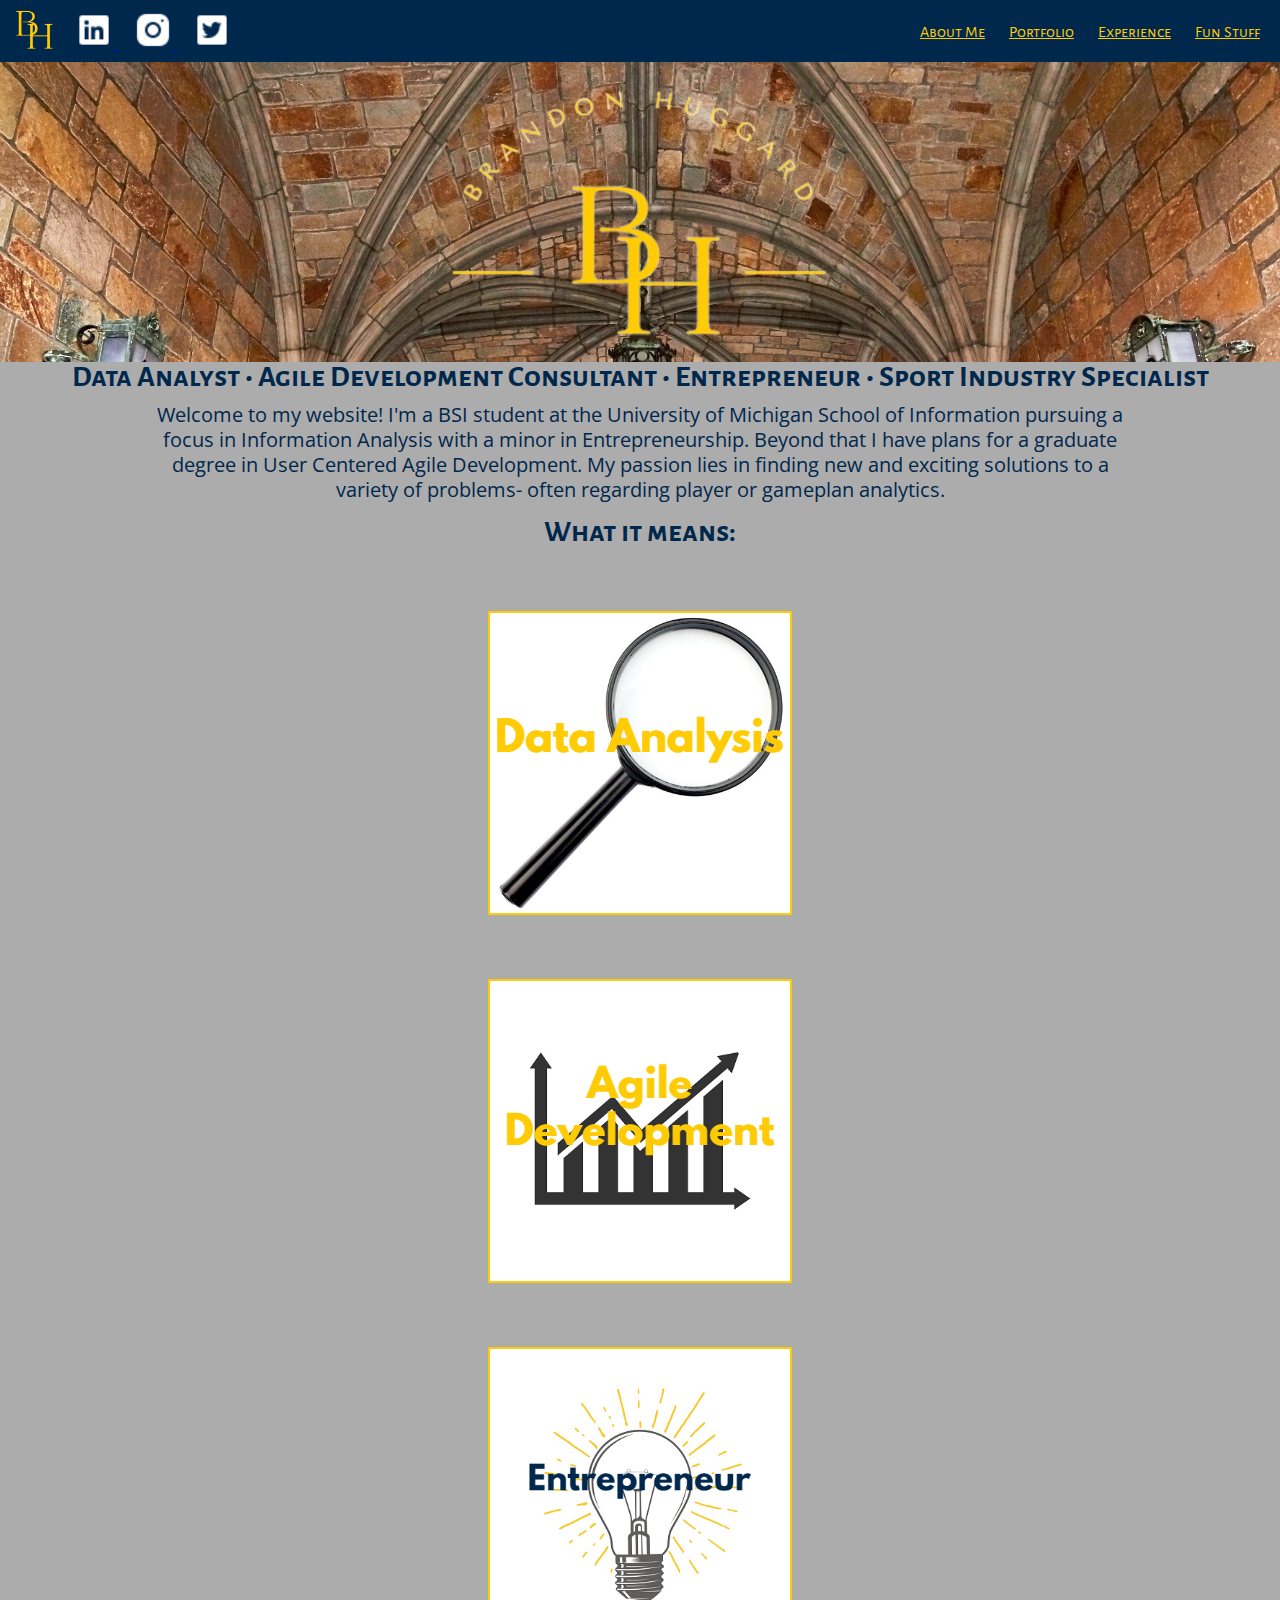
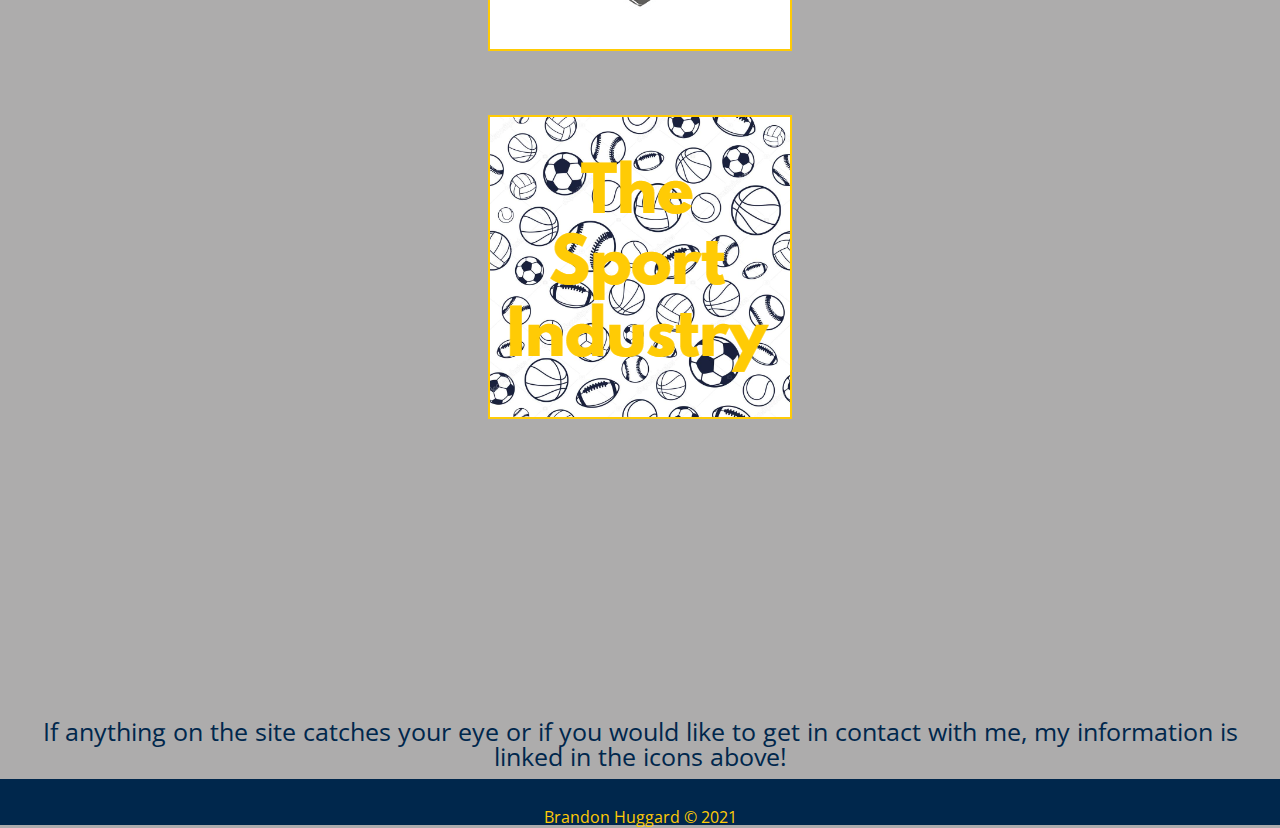
==== index.html @ 87b80b77 "Add files via upload" ====
<!DOCTYPE html>
<html lang="en">
  <head>
    <meta charset="utf-8">
    <meta name="viewport" content="width=device-width, initial-scale=1.0">
    <link rel="stylesheet" type="text/css" href="css/html5reset.css">
    <link rel="stylesheet" type="text/css" href="css/style.css">
    <link rel="preconnect" href="https://fonts.googleapis.com">
    <link rel="preconnect" href="https://fonts.gstatic.com" crossorigin>
    <link href="https://fonts.googleapis.com/css2?family=Alegreya+Sans+SC:wght@100&display=swap" rel="stylesheet">
    <link href="https://fonts.googleapis.com/css2?family=Alegreya+Sans+SC:wght@100&family=Open+Sans:wght@300&display=swap" rel="stylesheet">
    <title>Home Page</title>
  </head>
  <body>
    <!-- add skip to main content here when I can -->
  <nav>
    <div class= 'babylogo'>
      <img src="imgs/smallLOGO.png" alt= 'logo'> 
      <a href="https://www.linkedin.com/in/brandon-huggard-5957a0192/">
      <img src="imgs/linkedin.png" alt= 'linked-logo'>
      </a>
      <a href= "https://www.instagram.com/b_hugs/">
      <img src="imgs/instagram.png" alt= 'insta-logo'>
      </a>
      <a href= "https://twitter.com/BCHugs_">
      <img src="imgs/twitter.png" alt= 'twitter-logo'>
      </a>
    </div>
    <ul>
      <li><a href=index.html>About Me</a></li>
      <li><a href=portfolio.html>Portfolio</a></li>
      <li><a href=experience.html>Experience</a></li>
      <li><a href=funstuff.html>Fun Stuff</a></li>
    </ul>
  </nav>
  <header>
  <h1> <img src= "imgs/bigyellow.png" alt= 'big yellow'></h1>
  <h2 class="accs"> Data Analyst • Agile Development Consultant • Entrepreneur • Sport Industry Specialist</h2>
  </header>

  <main class= 'holder-index'>
  <p class= "first">
    Welcome to my website! 
    I'm a BSI student at the University of Michigan School of Information 
    pursuing a focus in Information Analysis with a minor in Entrepreneurship. Beyond that I have plans for a graduate degree in 
    User Centered Agile Development. 
    My passion lies in finding new and exciting solutions to a variety of problems- 
    often regarding player or gameplan analytics.
  </p>

  <h2 class= 'pre4'> What it means: </h2>
  <div class= xplane>
  <div class="indycards">
    <div class="flip-card">
      <div class="flip-card-inner">
        <div class="flip-card-front">
          <img src="imgs/ANALYSISFINAL.png" alt="datapic">
        </div>
        <div class="flip-card-back">
          <h1>Data Analysis</h1>
          <p>Finding better solutions for the future from the past.</p>
          <p>Using coding languages like Python and R to make sense of large data sets, I aim to fix problems many have thought unsolvable or
            optimize processes left untouched for long periods of time.
          </p>
        </div>
      </div>
    </div>
    <div class="flip-card">
      <div class="flip-card-inner">
        <div class="flip-card-front">
          <img src="imgs/GRAPHFINAL.png" alt="agile pic">
        </div>
        <div class="flip-card-back">
          <h1>Agile Development</h1>
          <p>Fast tracked deliverables with visible improvement.</p>
          <p>Traditional consulting methods simply aren't cost effective for many firms because of long turaround times. Agile development actively implements the optimization
            processes by repeatedly trying new ways to fix issues and documenting what works and what doesn't. By allowing firms to get real time updates on how
            their business is improving; the final product is often better and the stress of meeting deadlines is removed.
          </p>
        </div>
      </div>
    </div>
    <div class="flip-card">
      <div class="flip-card-inner">
        <div class="flip-card-front">
          <img src="imgs/CROPBULB.png" alt="light pic">
        </div>
        <div class="flip-card-back">
          <h1>Entrepreneurship</h1>
          <p>Creating without restrictions.</p>
          <p>Finding an issue and creating a new way to solve it. It's as simple as that; selling or creating a business off a solution is common but not necessary.
            In essence the world is full of entrepreneurs, those with any sort of drive to improve their own lives practice it daily.
          </p>
        </div>
      </div>
    </div>
    <div class="flip-card">
      <div class="flip-card-inner">
        <div class="flip-card-front">
          <img src="imgs/FINALSPORT.png" alt="sports pic">
        </div>
        <div class="flip-card-back">
          <h1>The Sport Industry</h1>
          <p>End to end action.</p>
          <p>A fast paced environment with new projects and constantly shifting deadlines, getting a read on the pulse of any company or organiation in the space is difficult.
            Having a talent for succeeding in a space like this can bulletproof you for just about anything in a professional environment.
          </p>
        </div>
      </div>
    </div>
  </div>
</div>

  <p class= second>
    If anything on the site catches your eye or if you would like to get in contact with me, my information is linked in the icons above!
  </p>

  </main>
  <footer>
		<p>Brandon Huggard &copy; 2021</p>
	</footer>

  </body>
  </html>
---- css/style.css ----
body{
  background-color: rgb(173, 172, 172);
  font-family: 'Open Sans', sans-serif;

}
/* PORTFOLIO SPECIFIC STYLING */

.projects ul{
  list-style-type: none;
  text-align: center;
  margin: auto;
}
.business ul{
  list-style-type: none;
  text-align: center;
  margin: auto;
}
.holder-portfolio{
  display: grid;
  grid-template-columns: 1fr 7fr 1fr;
  grid-template-rows: 1fr 5fr 1fr 5fr 1fr; 
}

.preprobus{
  margin-top: 3%;
  text-align: center;
  grid-column: 2/3;
  grid-row: 1/2;
  color: #00274C;
  font-size: 30px;
  line-height: 1.2;
}

.holder-portfolio .projects{
  color: #00274C;
  font-size: 20px;
  grid-column: 2/3;
  grid-row: 2/3;
  line-height: 2;
}

.holder-portfolio .business{
  color: #00274C;
  font-size: 20px;
  grid-column: 2/3;
  grid-row: 4/5;
  line-height: 2;
}

.holder-portfolio .projects .protitle{
  font-size: 30px;
  grid-row: 1/2;
}

.holder-portfolio .business .bustitle{
  font-size: 30px;
  grid-row: 3/4;
}

/* ABOUT ME SPECIFIC STYLING */
.accs{
  text-align: center;
  margin: auto;
}

.xplane .indycards .flip-card{
  align-self: center;
  justify-self: center;
  align-content: center;
  justify-content: center;
  align-items: center;
  justify-items: center;
  margin: auto;
  margin-top: 5%;
  margin-bottom: 5%;
}

a:visited{
  text-decoration: none;
}

.first{
  margin: 10px;
  color:#00274C;
  text-align:center;
  font-size: 20px;
  line-height: 1.25;
  margin-left: 12%;
  margin-right: 12%;
}

.second{
  margin: 10px;
  margin-top: 300px;
  color: #00274C;
  text-align: center;
  font-size: 25px;

}


header h1{
  display: flex;
  flex-direction: row;
  justify-content: center;
  background-attachment: fixed; /* Parallax effect */
  background-position: center; /* Parallax effect */
  background-size: cover;
  height: 300px; /* Parallax effect */
  background-image: url(../imgs/try.jpg);
  background-repeat: no-repeat;
}

header h1 .projectstitle{
  color:#FFCB05;
  margin: auto;
  font-family: 'Alegreya Sans SC', sans-serif;
  font-size: 60px;
  text-align: center;
}
header h2{
  font-family: 'Alegreya Sans SC', sans-serif;
  display: flex;
  flex-wrap: nowrap;
  flex-direction: row;
  justify-content: center;
  justify-self: center;
  justify-items: center;
  align-content: center;
  align-self: center;
  align-items: center;
  text-align: center;
  font-size: 30px;
  margin-top: 10px;
  margin-bottom: 20px;
  color:#00274C;
}

body .pre4{
  font-family: 'Alegreya Sans SC', sans-serif;
  font-size: 30px;
  color: #00274C;
  text-align: center;
  margin-top: 15px;
}

nav li{
  display: inline;
  padding-right: 20px;
}

nav ul li a{
  color: #FFCB05;
  font-family: 'Alegreya Sans SC', sans-serif;

}

nav{
  display: flex;
  flex-direction: row;
  flex-wrap: nowrap;
  width: 100%;
  background-color: #00274C;
  padding: 10px 0;
  color: #FFCB05;
  justify-content: space-between;
  align-items: center;
  position: -webkit-sticky;
  position: sticky;
  top: 0;
  z-index: 900;
}

nav div.babylogo img{
  height: 40px;
  width: 40px;
  margin-left: 15px;
  align-self: flex-end;
  justify-self: flex-end;
}

main .holder-index{
  display: grid;
  grid-template-columns: 1;
  grid-template-rows: 8;
}

body h2.ncw{
  text-align:center;
  margin: auto;
  margin-top: 5%;
  color: #00274C;
  font-family: 'Alegreya Sans SC', sans-serif;
  font-size: 40px;
}

body h2.funcontent{
  text-align:center;
  margin-top: 4%;
  margin: auto;
  color: #00274C;
  font-family: 'Alegreya Sans SC', sans-serif;
  font-size: 40px;
}

header h1 .coursestitle{
  color:#FFCB05;
  margin: auto;
  font-family: 'Alegreya Sans SC', sans-serif;
  font-size: 60px;
  text-align: center;
}

body dl .classimg .flip-card{
  align-self: center;
  justify-self: center;
  align-content: center;
  justify-content: center;
  align-items: center;
  justify-items: center;
  margin: auto;
  margin-top: 5%;
  margin-bottom: 5%;
}

/* The flip card container*/
.flip-card {
    background-color: transparent;
    width: 300px;
    height: 300px;
    perspective: 1000px; /* Remove this if you don't want the 3D effect */
    z-index: -1;
    display: flex;
    margin: 15px;
    border: solid #FFCB05 2px;
    background-color: #FFCB05;
  }

  #resume{
    display: block;
    height: 300px;
    width: 300px;
    margin-top: 5%;
    margin-left: auto;
    margin-right: auto;
    margin-bottom: 15%;
  }
  #resume:active {
    position:relative;
    margin: auto;
    width:35%;
    height:45%;
    display:block;
    z-index:999;
}
  
body .intro{
  font-family: 'Open Sans', sans-serif;
  font-size: 30px;
  color: #00274C;
  text-align: center;
  margin-top: 15px;
}

.container{
  display: flex;
  flex-direction: row;
  align-content: center;
  align-self: center;
  align-items: center;
  justify-content: center;
  justify-self: center;
  justify-items: center;
}
.container .gallery {
}
.container .gallery img{
  border:3px solid #FFCB05;
  margin: 1%;
  height: 200px;
  width: 200px;
  object-fit: cover;
}

.container .gallery img:active{
  object-fit: cover;
  position:relative;
  margin: auto;
  width:600px;
  height:600px;
  display:block;
  z-index:999;
}
header h1 .funtitle{
  color:#FFCB05;
  margin: auto;
  font-family: 'Alegreya Sans SC', sans-serif;
  font-size: 60px;
  text-align: center;
}
  /* This container is needed to position the front and back side */
  .flip-card-inner {
    position: relative;
    width: 100%;
    height: 100%;
    text-align: center;
    transition: transform 0.8s;
    transform-style: preserve-3d;
    z-index: -1;
  }
  
  /* Do a horizontal flip when you move the mouse over the flip box container */
  .flip-card:hover .flip-card-inner {
    transform: rotateY(180deg);
    z-index: -1;
  }
  
  /* Position the front and back side */
  .flip-card-front, .flip-card-back {
    position: absolute;
    width: 100%;
    height: 100%;
    -webkit-backface-visibility: hidden; /* Safari */
    backface-visibility: hidden;
    z-index: -1;
  }
  
  /* Style the front side (fallback if image is missing) */
  .flip-card-front {
    background-color: #00274C;
    color: #FFCB05;
    z-index: -1;
  }
  
  /* Style the back side */
  .flip-card-back {
    background-color: #00274C;
    color: #FFCB05;
    transform: rotateY(180deg);
    z-index: -1;
  }







  footer{
      display: flex;
      justify-content: center;
      align-content: baseline;
      background-color: #00274C;
      color: #FFCB05;
      padding-top: 30px;
  }
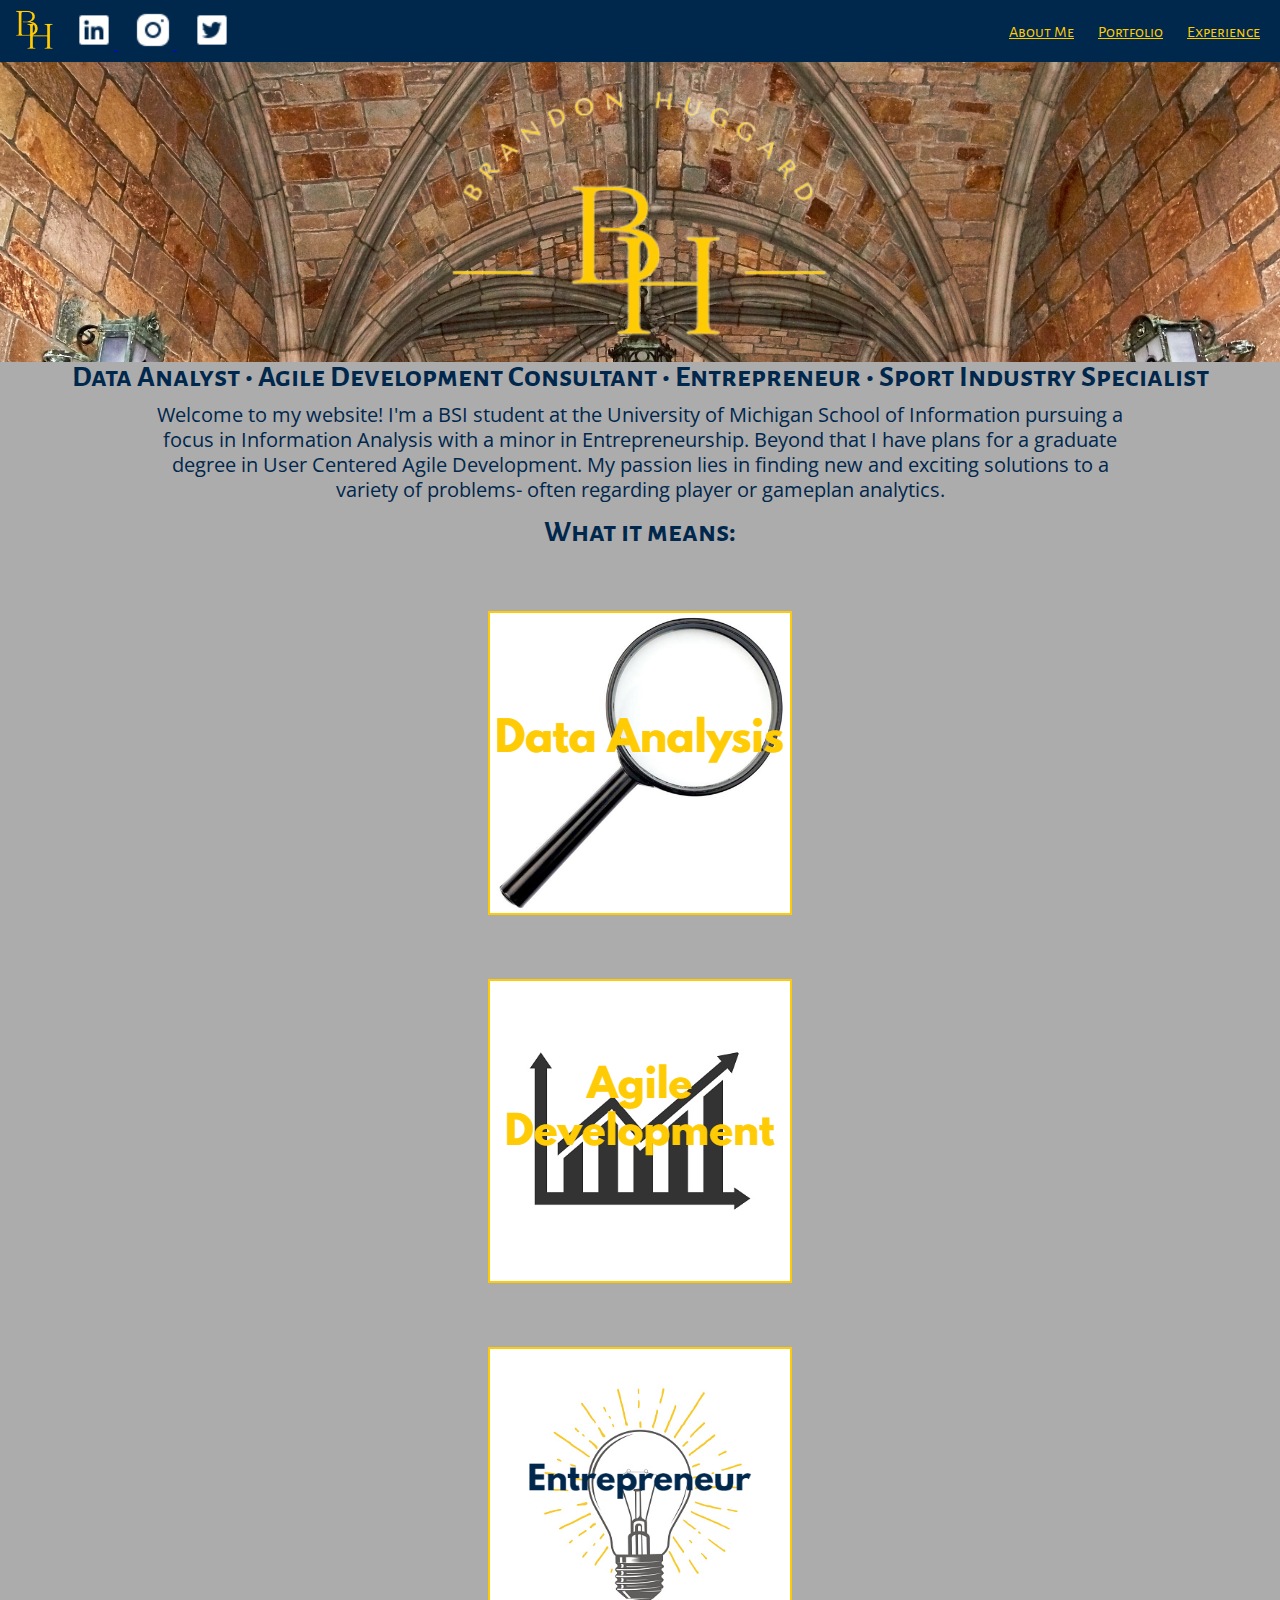
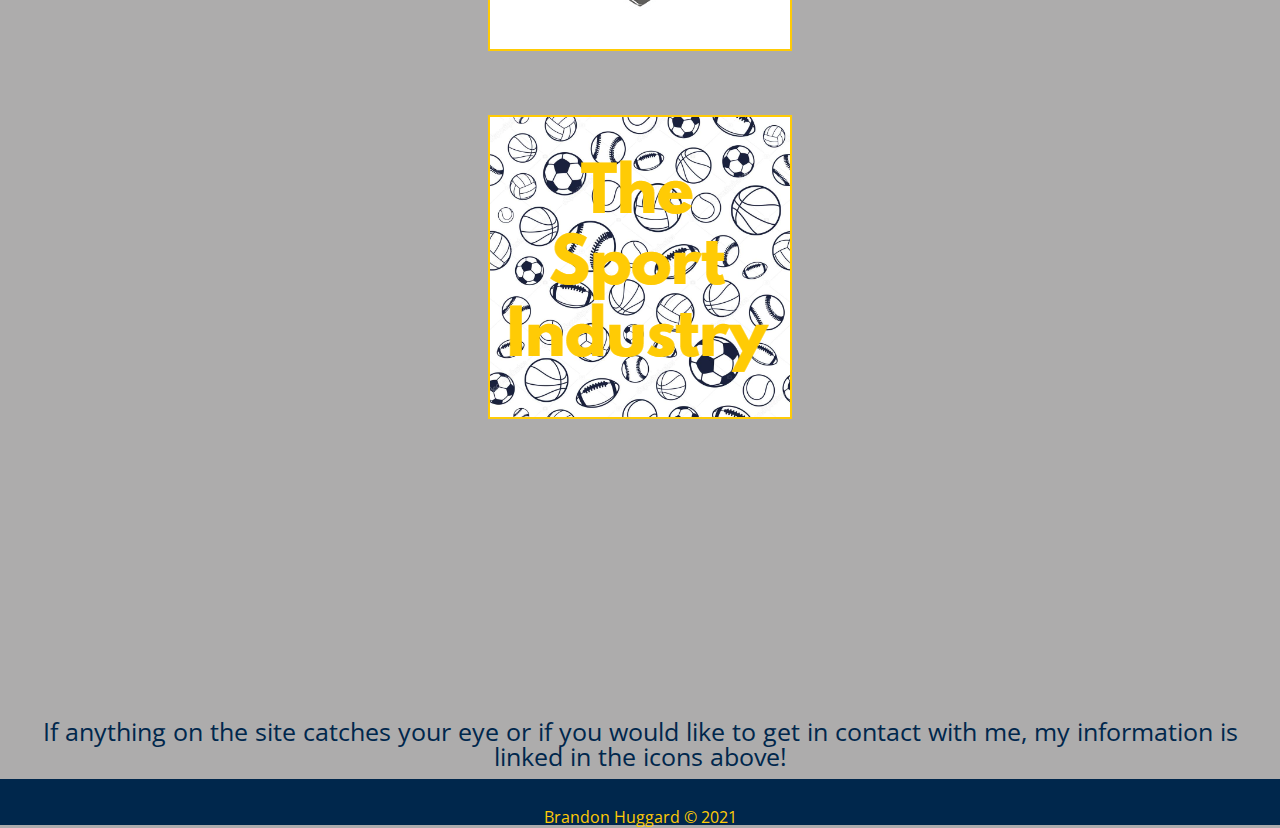
==== commit fdd940ad: "Update" ====
--- a/index.html
+++ b/index.html
@@ -30,7 +30,6 @@
       <li><a href=index.html>About Me</a></li>
       <li><a href=portfolio.html>Portfolio</a></li>
       <li><a href=experience.html>Experience</a></li>
-      <li><a href=funstuff.html>Fun Stuff</a></li>
     </ul>
   </nav>
   <header>
